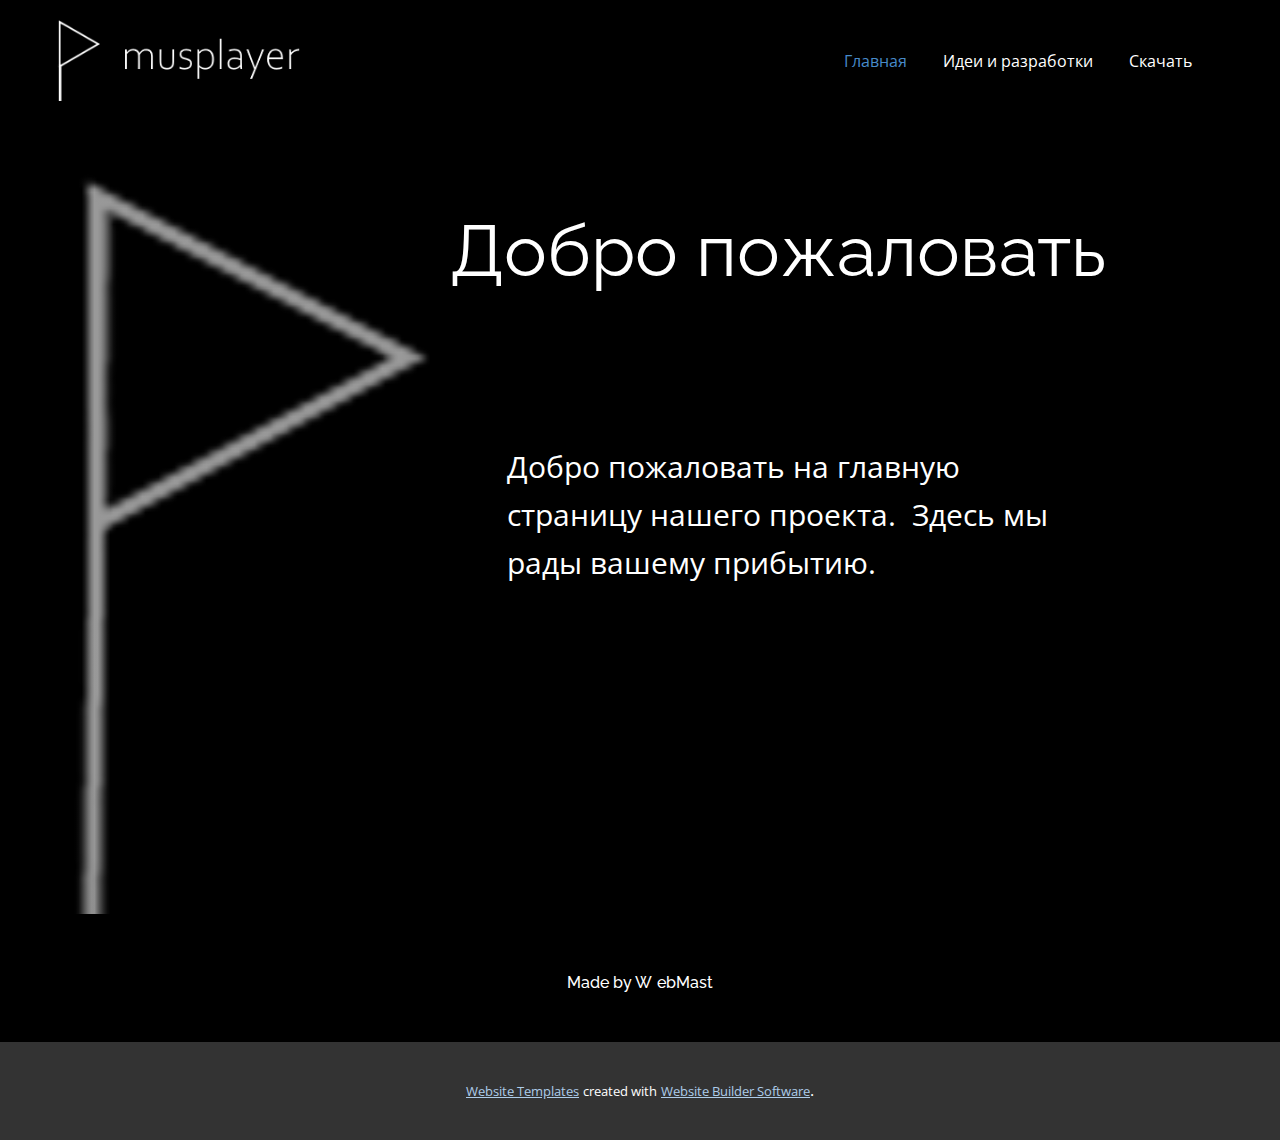
==== index.html @ 17bb1046 "Add files via upload" ====
<!DOCTYPE html>
<html style="font-size: 16px;" lang="ru"><head>
    <meta name="viewport" content="width=device-width, initial-scale=1.0">
    <meta charset="utf-8">
    <meta name="keywords" content="Добро пожаловать">
    <meta name="description" content="">
    <title>Главная</title>
    <link rel="stylesheet" href="nicepage.css" media="screen">
<link rel="stylesheet" href="Главная.css" media="screen">
    <script class="u-script" type="text/javascript" src="jquery.js" defer=""></script>
    <script class="u-script" type="text/javascript" src="nicepage.js" defer=""></script>
    <meta name="generator" content="Nicepage 4.20.1, nicepage.com">
    <link id="u-theme-google-font" rel="stylesheet" href="https://fonts.googleapis.com/css?family=Roboto:100,100i,300,300i,400,400i,500,500i,700,700i,900,900i|Open+Sans:300,300i,400,400i,500,500i,600,600i,700,700i,800,800i">
    <link id="u-page-google-font" rel="stylesheet" href="https://fonts.googleapis.com/css?family=Raleway:100,100i,200,200i,300,300i,400,400i,500,500i,600,600i,700,700i,800,800i,900,900i">
    
    
    <script type="application/ld+json">{
		"@context": "http://schema.org",
		"@type": "Organization",
		"name": "",
		"logo": "images/logo_html.png"
}</script>
    <meta name="theme-color" content="#478ac9">
    <meta property="og:title" content="Главная">
    <meta property="og:type" content="website">
  </head>
  <body data-home-page="Главная.html" data-home-page-title="Главная" class="u-body u-xl-mode" data-lang="ru"><header class="u-black u-clearfix u-header u-header" id="sec-2ad0"><div class="u-clearfix u-sheet u-sheet-1">
        <a href="https://nicepage.com" class="u-image u-logo u-image-1" data-image-width="300" data-image-height="100">
          <img src="images/logo_html.png" class="u-logo-image u-logo-image-1">
        </a>
        <nav class="u-menu u-menu-one-level u-offcanvas u-menu-1" data-responsive-from="MD">
          <div class="menu-collapse" style="font-size: 1rem; letter-spacing: 0px;">
            <a class="u-button-style u-custom-left-right-menu-spacing u-custom-padding-bottom u-custom-top-bottom-menu-spacing u-nav-link u-text-active-palette-1-base u-text-hover-palette-2-base" href="#" style="padding: 14px 34px; font-size: calc(1em + 28px);">
              <svg class="u-svg-link" viewBox="0 0 24 24"><use xmlns:xlink="http://www.w3.org/1999/xlink" xlink:href="#menu-hamburger"></use></svg>
              <svg class="u-svg-content" version="1.1" id="menu-hamburger" viewBox="0 0 16 16" x="0px" y="0px" xmlns:xlink="http://www.w3.org/1999/xlink" xmlns="http://www.w3.org/2000/svg"><g><rect y="1" width="16" height="2"></rect><rect y="7" width="16" height="2"></rect><rect y="13" width="16" height="2"></rect>
</g></svg>
            </a>
          </div>
          <div class="u-custom-menu u-nav-container">
            <ul class="u-nav u-unstyled u-nav-1"><li class="u-nav-item"><a class="u-button-style u-nav-link u-text-active-palette-1-base u-text-hover-palette-2-base" href="Главная.html" rel="nofollow" style="padding: 32px 18px;">Главная</a>
</li><li class="u-nav-item"><a class="u-button-style u-nav-link u-text-active-palette-1-base u-text-hover-palette-2-base" href="Идеи-и-разработки.html" style="padding: 32px 18px;">Идеи и разработки</a>
</li><li class="u-nav-item"><a class="u-button-style u-nav-link u-text-active-palette-1-base u-text-hover-palette-2-base" href="Скачать.html" style="padding: 32px 18px;">Скачать</a>
</li></ul>
          </div>
          <div class="u-custom-menu u-nav-container-collapse">
            <div class="u-black u-container-style u-inner-container-layout u-opacity u-opacity-95 u-sidenav">
              <div class="u-inner-container-layout u-sidenav-overflow">
                <div class="u-menu-close"></div>
                <ul class="u-align-center u-nav u-popupmenu-items u-unstyled u-nav-2"><li class="u-nav-item"><a class="u-button-style u-nav-link" href="Главная.html" rel="nofollow">Главная</a>
</li><li class="u-nav-item"><a class="u-button-style u-nav-link" href="Идеи-и-разработки.html">Идеи и разработки</a>
</li><li class="u-nav-item"><a class="u-button-style u-nav-link" href="Скачать.html">Скачать</a>
</li></ul>
              </div>
            </div>
            <div class="u-black u-menu-overlay u-opacity u-opacity-70"></div>
          </div>
        </nav>
      </div></header>
    <section class="u-align-left u-clearfix u-image u-shading u-section-1" src="" data-image-width="500" data-image-height="250" id="sec-c353">
      <div class="u-clearfix u-sheet u-sheet-1">
        <h1 class="u-custom-font u-font-raleway u-text u-text-default u-title u-text-1">Добро пожаловать</h1>
        <p class="u-large-text u-text u-text-variant u-text-2">Добро пожаловать на главную страницу нашего проекта.&nbsp; Здесь мы рады вашему прибытию.</p>
      </div>
    </section>
    
    
    <footer class="u-align-center u-black u-clearfix u-footer u-footer" id="sec-bfee"><div class="u-clearfix u-sheet u-valign-middle u-sheet-1">
        <p class="u-custom-font u-font-raleway u-text u-text-1">Made by W<span style="font-size: 1.25rem;">
            <span style="font-size: 1.875rem;"></span>
          </span>ebMast<span style="font-size: 1.5rem;">
            <span style="font-size: 1.875rem;"></span>
          </span>
        </p>
      </div></footer>
    <section class="u-backlink u-clearfix u-grey-80">
      <a class="u-link" href="https://nicepage.com/website-templates" target="_blank">
        <span>Website Templates</span>
      </a>
      <p class="u-text">
        <span>created with</span>
      </p>
      <a class="u-link" href="" target="_blank">
        <span>Website Builder Software</span>
      </a>. 
    </section>
  
</body></html>
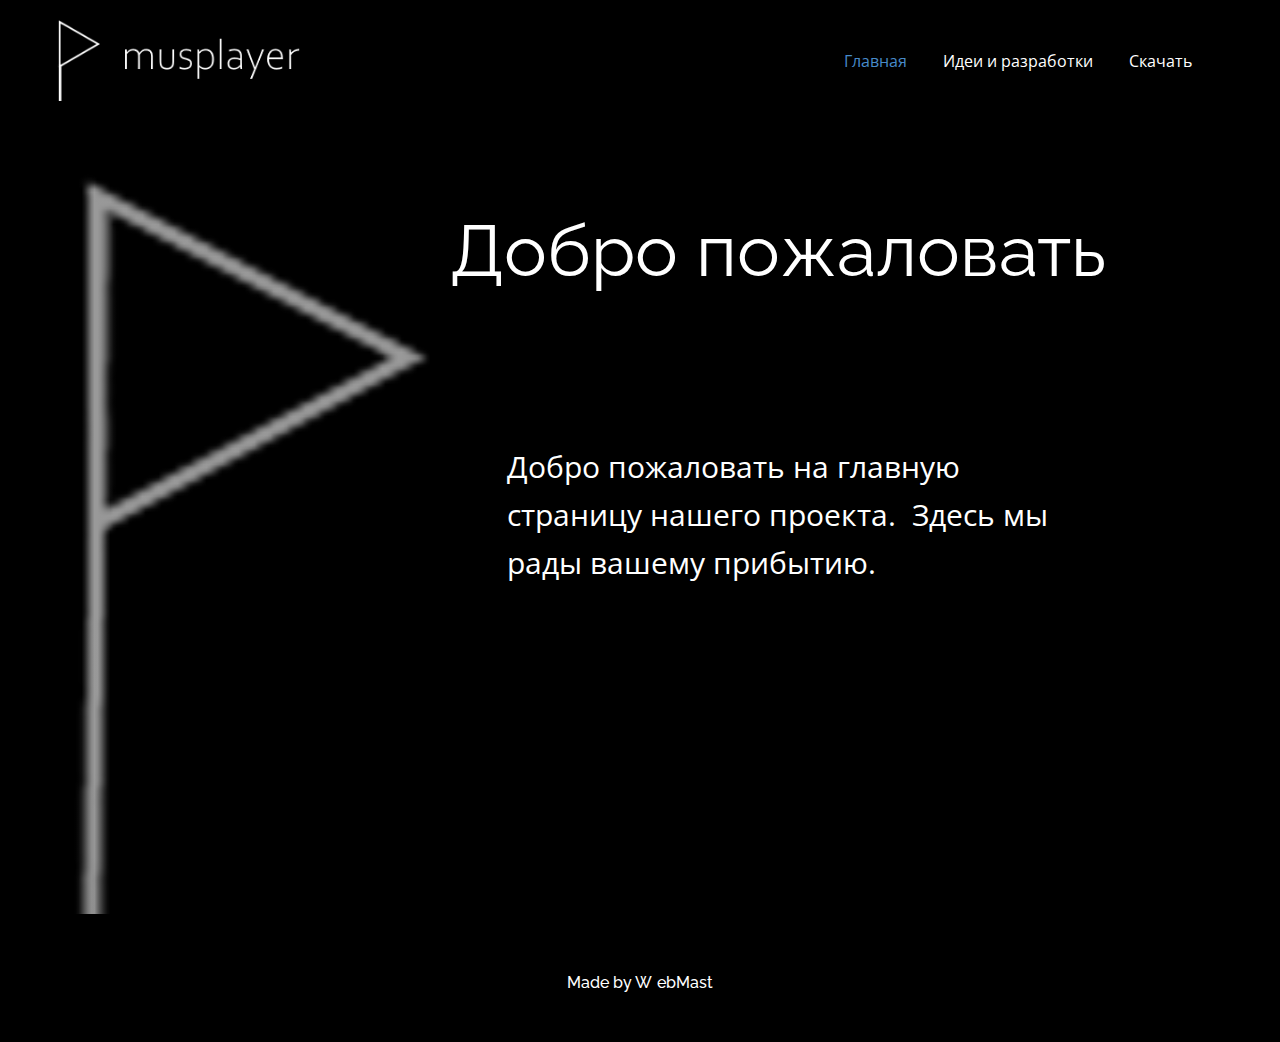
==== commit 81e825ea: "Update index.html" ====
--- a/index.html
+++ b/index.html
@@ -14,6 +14,8 @@
     <link id="u-page-google-font" rel="stylesheet" href="https://fonts.googleapis.com/css?family=Raleway:100,100i,200,200i,300,300i,400,400i,500,500i,600,600i,700,700i,800,800i,900,900i">
     
     
+    
+    
     <script type="application/ld+json">{
 		"@context": "http://schema.org",
 		"@type": "Organization",
@@ -25,7 +27,7 @@
     <meta property="og:type" content="website">
   </head>
   <body data-home-page="Главная.html" data-home-page-title="Главная" class="u-body u-xl-mode" data-lang="ru"><header class="u-black u-clearfix u-header u-header" id="sec-2ad0"><div class="u-clearfix u-sheet u-sheet-1">
-        <a href="https://nicepage.com" class="u-image u-logo u-image-1" data-image-width="300" data-image-height="100">
+        <a href="Главная.html" class="u-image u-logo u-image-1" data-image-width="300" data-image-height="100" title="Главная">
           <img src="images/logo_html.png" class="u-logo-image u-logo-image-1">
         </a>
         <nav class="u-menu u-menu-one-level u-offcanvas u-menu-1" data-responsive-from="MD">
@@ -64,6 +66,8 @@
     </section>
     
     
+    
+    
     <footer class="u-align-center u-black u-clearfix u-footer u-footer" id="sec-bfee"><div class="u-clearfix u-sheet u-valign-middle u-sheet-1">
         <p class="u-custom-font u-font-raleway u-text u-text-1">Made by W<span style="font-size: 1.25rem;">
             <span style="font-size: 1.875rem;"></span>
@@ -71,17 +75,5 @@
             <span style="font-size: 1.875rem;"></span>
           </span>
         </p>
-      </div></footer>
-    <section class="u-backlink u-clearfix u-grey-80">
-      <a class="u-link" href="https://nicepage.com/website-templates" target="_blank">
-        <span>Website Templates</span>
-      </a>
-      <p class="u-text">
-        <span>created with</span>
-      </p>
-      <a class="u-link" href="" target="_blank">
-        <span>Website Builder Software</span>
-      </a>. 
-    </section>
-  
-</body></html>+      </div></footer>  
+</body></html>
--- a/nicepage.css
+++ b/nicepage.css
@@ -38237,6 +38237,7 @@
 
 .u-header .u-nav-1 {
   font-size: 1rem;
+  letter-spacing: normal;
 }
 
 .u-header .u-nav-2 {
@@ -38250,10 +38251,6 @@
   .u-header .u-menu-1 {
     width: auto;
     margin-top: -80px;
-  }
-
-  .u-header .u-nav-1 {
-    letter-spacing: normal;
   }
 }
 
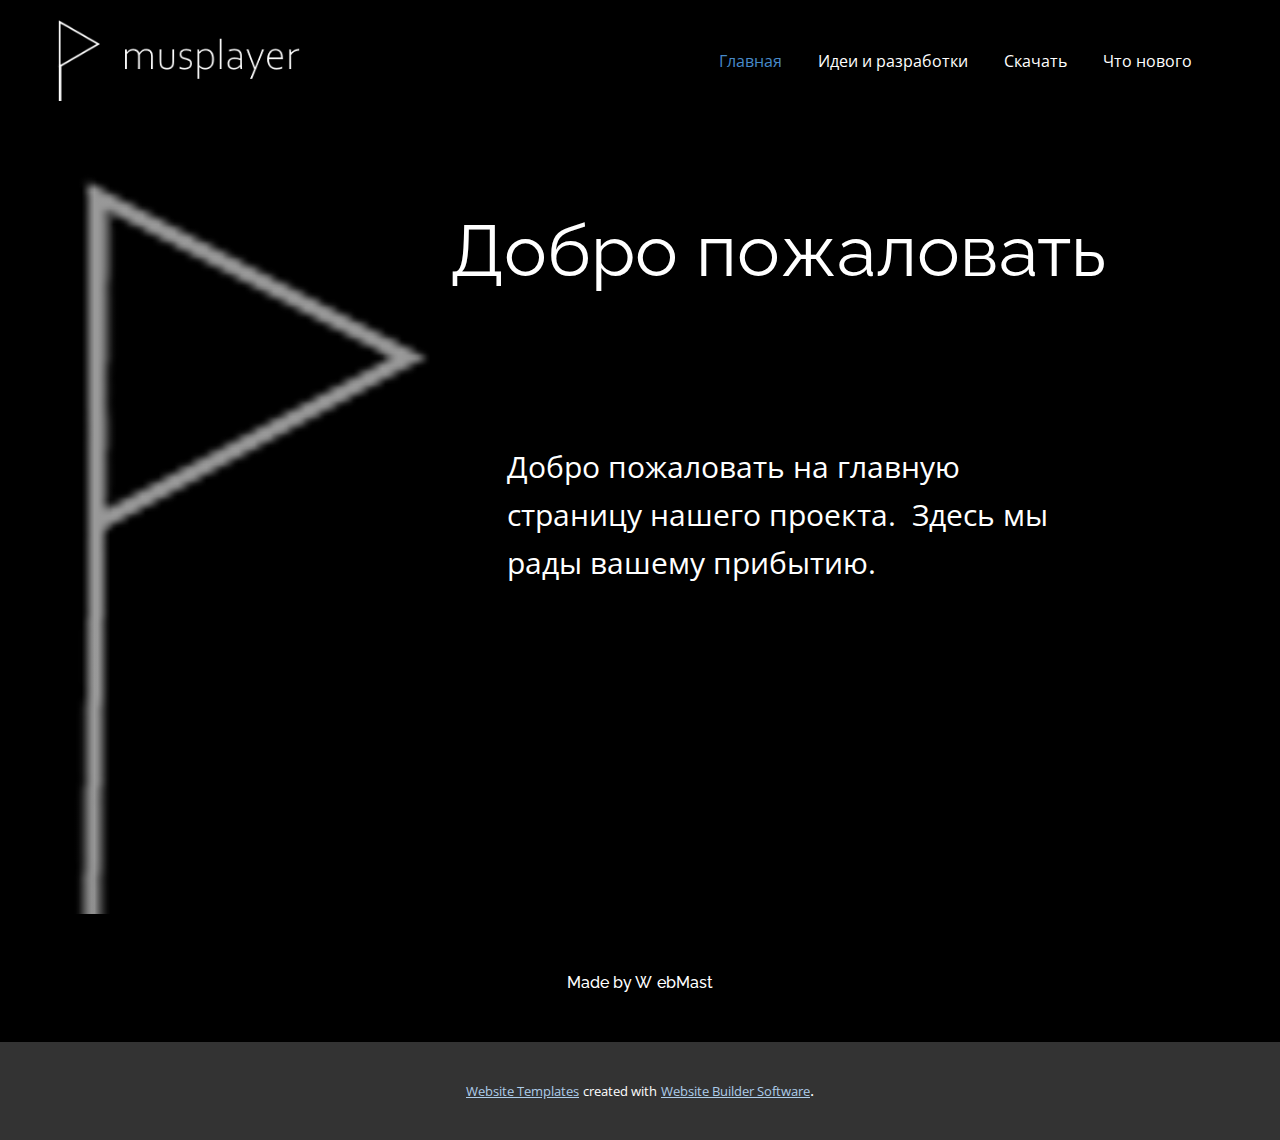
==== commit c396b997: "Add files via upload" ====
--- a/index.html
+++ b/index.html
@@ -9,7 +9,7 @@
 <link rel="stylesheet" href="Главная.css" media="screen">
     <script class="u-script" type="text/javascript" src="jquery.js" defer=""></script>
     <script class="u-script" type="text/javascript" src="nicepage.js" defer=""></script>
-    <meta name="generator" content="Nicepage 4.20.1, nicepage.com">
+    <meta name="generator" content="Nicepage 4.21.12, nicepage.com">
     <link id="u-theme-google-font" rel="stylesheet" href="https://fonts.googleapis.com/css?family=Roboto:100,100i,300,300i,400,400i,500,500i,700,700i,900,900i|Open+Sans:300,300i,400,400i,500,500i,600,600i,700,700i,800,800i">
     <link id="u-page-google-font" rel="stylesheet" href="https://fonts.googleapis.com/css?family=Raleway:100,100i,200,200i,300,300i,400,400i,500,500i,600,600i,700,700i,800,800i,900,900i">
     
@@ -42,6 +42,7 @@
             <ul class="u-nav u-unstyled u-nav-1"><li class="u-nav-item"><a class="u-button-style u-nav-link u-text-active-palette-1-base u-text-hover-palette-2-base" href="Главная.html" rel="nofollow" style="padding: 32px 18px;">Главная</a>
 </li><li class="u-nav-item"><a class="u-button-style u-nav-link u-text-active-palette-1-base u-text-hover-palette-2-base" href="Идеи-и-разработки.html" style="padding: 32px 18px;">Идеи и разработки</a>
 </li><li class="u-nav-item"><a class="u-button-style u-nav-link u-text-active-palette-1-base u-text-hover-palette-2-base" href="Скачать.html" style="padding: 32px 18px;">Скачать</a>
+</li><li class="u-nav-item"><a class="u-button-style u-nav-link u-text-active-palette-1-base u-text-hover-palette-2-base" href="Что-нового.html" style="padding: 32px 18px;">Что нового</a>
 </li></ul>
           </div>
           <div class="u-custom-menu u-nav-container-collapse">
@@ -51,6 +52,7 @@
                 <ul class="u-align-center u-nav u-popupmenu-items u-unstyled u-nav-2"><li class="u-nav-item"><a class="u-button-style u-nav-link" href="Главная.html" rel="nofollow">Главная</a>
 </li><li class="u-nav-item"><a class="u-button-style u-nav-link" href="Идеи-и-разработки.html">Идеи и разработки</a>
 </li><li class="u-nav-item"><a class="u-button-style u-nav-link" href="Скачать.html">Скачать</a>
+</li><li class="u-nav-item"><a class="u-button-style u-nav-link" href="Что-нового.html">Что нового</a>
 </li></ul>
               </div>
             </div>
@@ -75,5 +77,17 @@
             <span style="font-size: 1.875rem;"></span>
           </span>
         </p>
-      </div></footer>  
-</body></html>
+      </div></footer>
+    <section class="u-backlink u-clearfix u-grey-80">
+      <a class="u-link" href="https://nicepage.com/website-templates" target="_blank">
+        <span>Website Templates</span>
+      </a>
+      <p class="u-text">
+        <span>created with</span>
+      </p>
+      <a class="u-link" href="" target="_blank">
+        <span>Website Builder Software</span>
+      </a>. 
+    </section>
+  
+</body></html>--- a/nicepage.css
+++ b/nicepage.css
@@ -1869,7 +1869,7 @@
   flex-shrink: 1;
   min-width: 0px;
 }
-.u-label-none:not(.u-form-agree):not(.u-form-checkbox):not(.u-form-checkbox-group):not(.u-form-radiobutton) label {
+.u-label-none:not(.u-form-agree):not(.u-form-checkbox) > label {
   display: none !important;
 }
 .u-form-horizontal .input-group {
@@ -2217,7 +2217,7 @@
   margin-top: 0.5em;
   margin-bottom: 0;
 }
-.u-form-text .u-text {
+.u-form-text.u-text {
   margin-top: 0;
   margin-bottom: 0;
 }
@@ -2244,15 +2244,24 @@
 .u-form-input-layout-horizontal .u-form-checkbox-group-wrapper .u-input-row {
   margin-right: 1em;
 }
-.u-rating-icons {
+.u-form-rating .u-input-hidden {
+  height: 100%;
+  width: 0 !important;
+  opacity: 0;
+  flex-grow: 0;
+  float: right;
+  display: block;
+  border: none;
+  pointer-events: none;
+  margin-left: -12%;
+}
+.u-form-rating .u-rating-icons {
   display: flex;
 }
-.u-rating-icons .u-form-rating-item {
+.u-form-rating .u-rating-icons .u-form-rating-item {
   display: inline;
   line-height: 0;
-}
-.u-rating-icons .u-passive-icon {
-  display: none;
+  cursor: pointer;
 }
 .u-form-horizontal .u-form-rating.u-form-group {
   display: none;
@@ -38253,9 +38262,14 @@
     margin-top: -80px;
   }
 }
-
+@media (max-width: 991px) {
+  .u-header .u-menu-1 {
+    margin-top: 20px;
+  }
+}
 @media (max-width: 767px) {
   .u-header .u-menu-1 {
+    margin-top: -80px;
     margin-right: -29px;
     margin-bottom: 20px;
   }
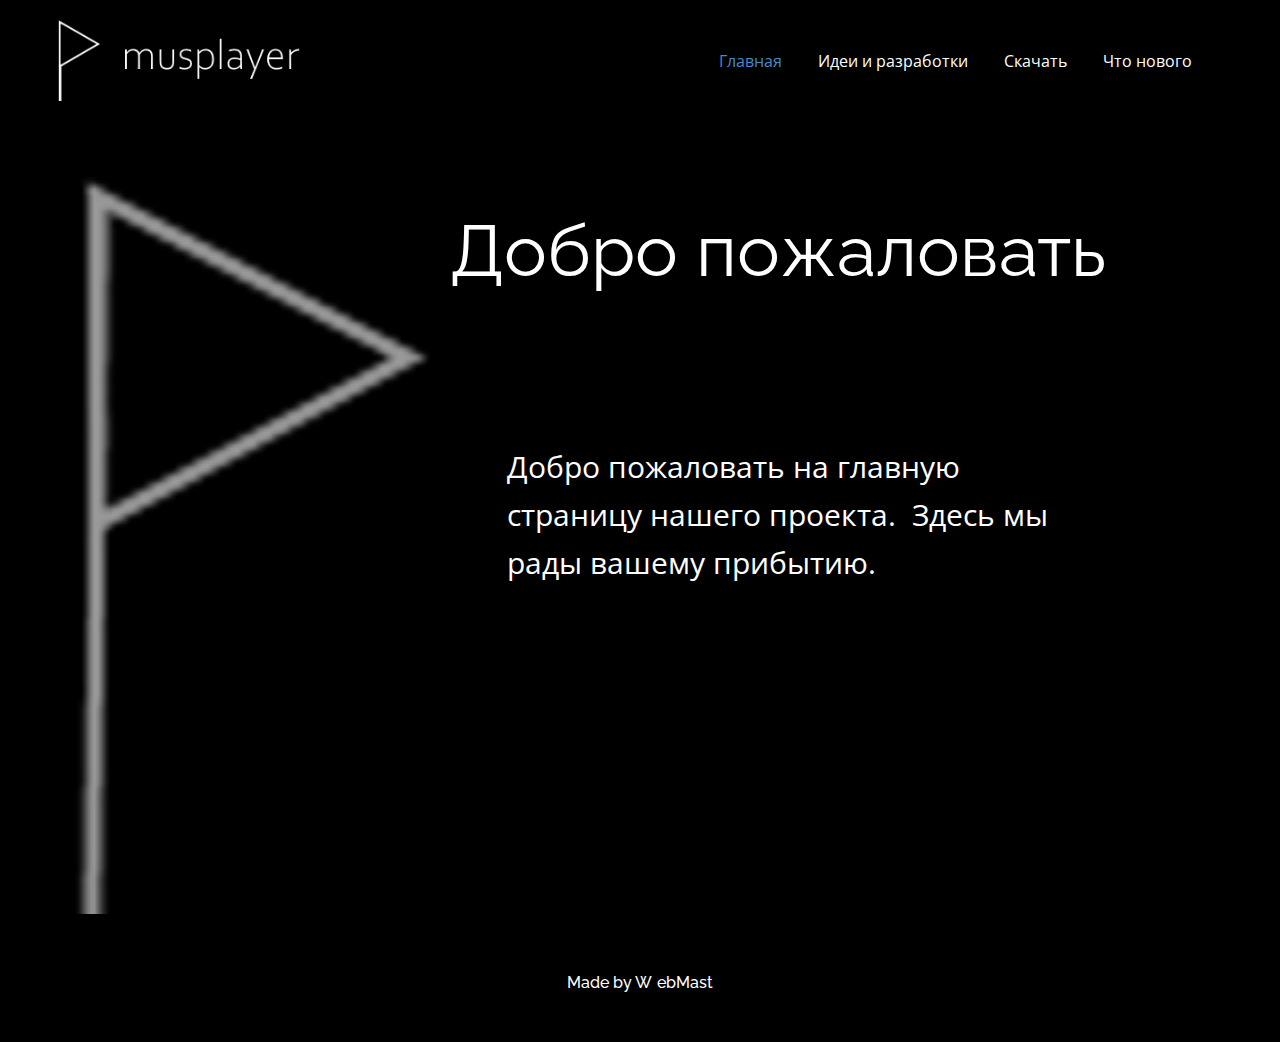
==== commit c5c8f038: "Update index.html" ====
--- a/index.html
+++ b/index.html
@@ -78,16 +78,4 @@
           </span>
         </p>
       </div></footer>
-    <section class="u-backlink u-clearfix u-grey-80">
-      <a class="u-link" href="https://nicepage.com/website-templates" target="_blank">
-        <span>Website Templates</span>
-      </a>
-      <p class="u-text">
-        <span>created with</span>
-      </p>
-      <a class="u-link" href="" target="_blank">
-        <span>Website Builder Software</span>
-      </a>. 
-    </section>
-  
-</body></html>+</body></html>
